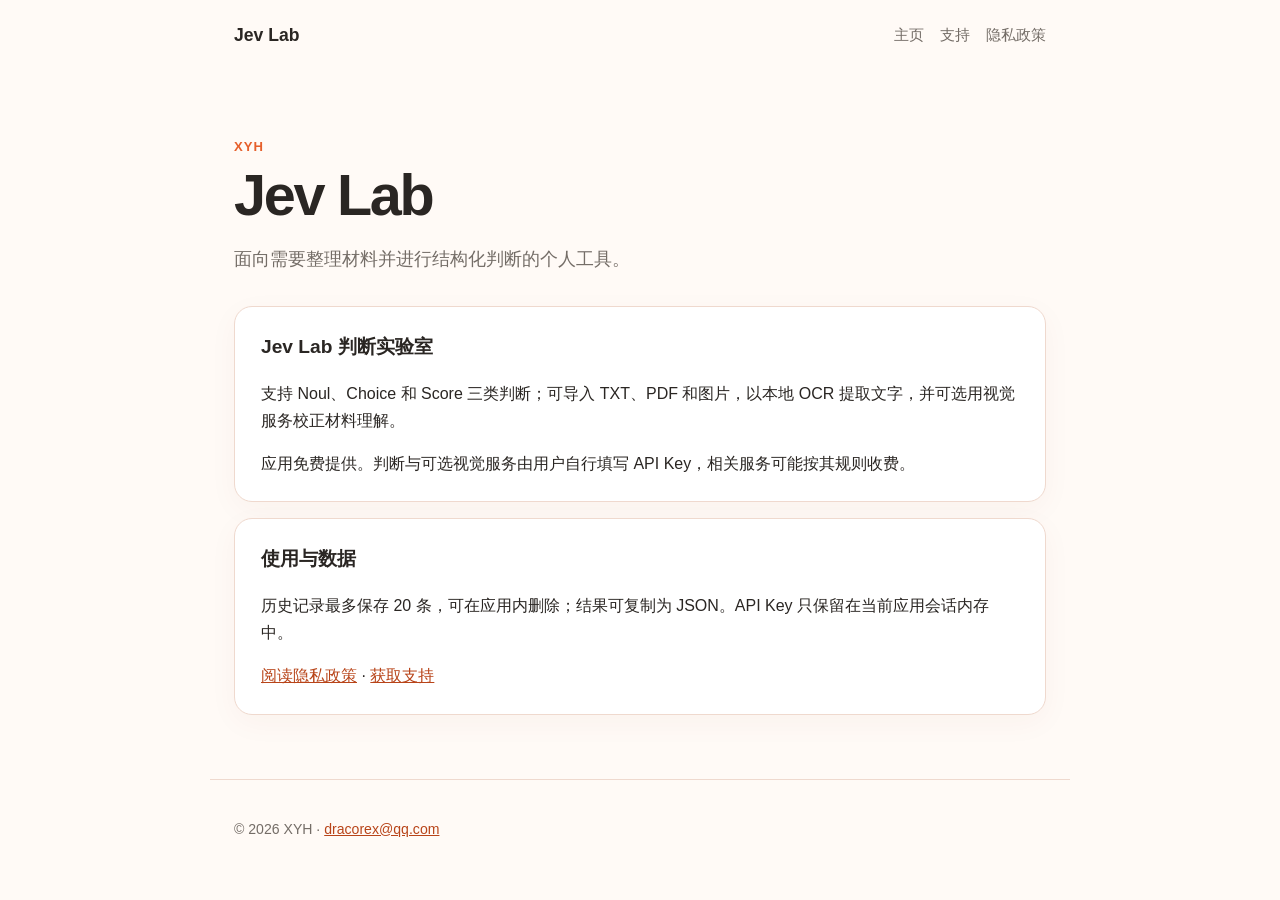
==== index.html @ 445e5604 "Publish Jev Lab privacy and support pages" ====
<!doctype html>
<html lang="zh-CN">
<head><meta charset="UTF-8"><meta name="viewport" content="width=device-width, initial-scale=1"><meta name="color-scheme" content="light"><title>Jev Lab · Jev Lab</title><link rel="stylesheet" href="styles.css"></head>
<body><header><a class="brand" href="index.html">Jev Lab</a><nav><a href="index.html">主页</a><a href="support.html">支持</a><a href="privacy.html">隐私政策</a></nav></header><main><p class="eyebrow">XYH</p><h1>Jev Lab</h1><p class="lead">面向需要整理材料并进行结构化判断的个人工具。</p><section class="card"><h2>Jev Lab 判断实验室</h2><p>支持 Noul、Choice 和 Score 三类判断；可导入 TXT、PDF 和图片，以本地 OCR 提取文字，并可选用视觉服务校正材料理解。</p><p>应用免费提供。判断与可选视觉服务由用户自行填写 API Key，相关服务可能按其规则收费。</p></section><section class="card"><h2>使用与数据</h2><p>历史记录最多保存 20 条，可在应用内删除；结果可复制为 JSON。API Key 只保留在当前应用会话内存中。</p><p><a href="privacy.html">阅读隐私政策</a> · <a href="support.html">获取支持</a></p></section></main><footer><p>© 2026 XYH · <a href="mailto:dracorex@qq.com">dracorex@qq.com</a></p></footer></body>
</html>
---- styles.css ----
:root{--ink:#2a2623;--muted:#746d67;--paper:#fffaf6;--card:#fff;--orange:#e65f2b;--line:#efd9ce}*{box-sizing:border-box}body{margin:0;background:var(--paper);color:var(--ink);font:16px/1.7 -apple-system,BlinkMacSystemFont,"Segoe UI","PingFang SC","Microsoft YaHei",sans-serif}header,main,footer{max-width:860px;margin:auto;padding-inline:24px}header{min-height:72px;display:flex;align-items:center;justify-content:space-between;gap:18px}.brand{font-weight:750;color:var(--ink);text-decoration:none;font-size:1.1rem}nav{display:flex;gap:16px;flex-wrap:wrap}a{color:#b84419}nav a{color:var(--muted);text-decoration:none;font-size:.92rem}nav a:hover,a:hover{text-decoration:underline}main{padding-block:64px 48px}.eyebrow{margin:0;color:var(--orange);font-size:.82rem;font-weight:700;letter-spacing:.08em;text-transform:uppercase}h1{font-size:clamp(2rem,6vw,3.6rem);line-height:1.15;letter-spacing:-.04em;margin:.2rem 0 1rem}h2{font-size:1.2rem;margin-top:0}.lead{font-size:1.12rem;color:var(--muted);max-width:650px;margin:0 0 32px}.card{background:var(--card);border:1px solid var(--line);border-radius:18px;padding:24px 26px;margin:16px 0;box-shadow:0 8px 30px #8a3d1a0a}.card p:last-child{margin-bottom:0}.updated{color:var(--muted);font-size:.9rem}footer{border-top:1px solid var(--line);color:var(--muted);font-size:.88rem;padding-block:24px 38px}@media(max-width:560px){header,main,footer{padding-inline:18px}header{padding-block:16px;align-items:flex-start;flex-direction:column;gap:6px}main{padding-block:42px 32px}.card{padding:20px;border-radius:14px}}
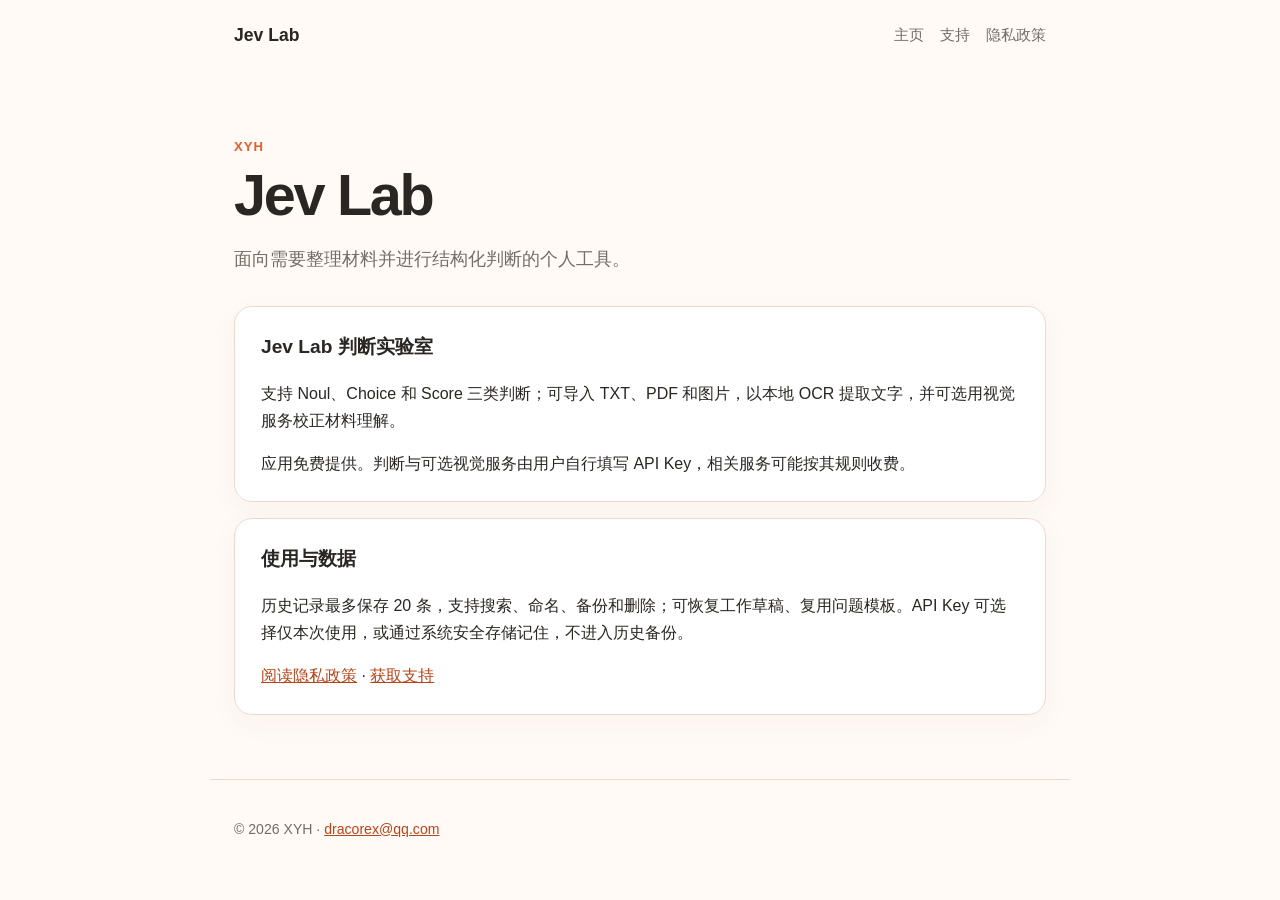
==== commit 64c662dc: "Update Jev Lab privacy and support for current iOS release" ====
--- a/index.html
+++ b/index.html
@@ -1,5 +1,5 @@
 <!doctype html>
 <html lang="zh-CN">
 <head><meta charset="UTF-8"><meta name="viewport" content="width=device-width, initial-scale=1"><meta name="color-scheme" content="light"><title>Jev Lab · Jev Lab</title><link rel="stylesheet" href="styles.css"></head>
-<body><header><a class="brand" href="index.html">Jev Lab</a><nav><a href="index.html">主页</a><a href="support.html">支持</a><a href="privacy.html">隐私政策</a></nav></header><main><p class="eyebrow">XYH</p><h1>Jev Lab</h1><p class="lead">面向需要整理材料并进行结构化判断的个人工具。</p><section class="card"><h2>Jev Lab 判断实验室</h2><p>支持 Noul、Choice 和 Score 三类判断；可导入 TXT、PDF 和图片，以本地 OCR 提取文字，并可选用视觉服务校正材料理解。</p><p>应用免费提供。判断与可选视觉服务由用户自行填写 API Key，相关服务可能按其规则收费。</p></section><section class="card"><h2>使用与数据</h2><p>历史记录最多保存 20 条，可在应用内删除；结果可复制为 JSON。API Key 只保留在当前应用会话内存中。</p><p><a href="privacy.html">阅读隐私政策</a> · <a href="support.html">获取支持</a></p></section></main><footer><p>© 2026 XYH · <a href="mailto:dracorex@qq.com">dracorex@qq.com</a></p></footer></body>
+<body><header><a class="brand" href="index.html">Jev Lab</a><nav><a href="index.html">主页</a><a href="support.html">支持</a><a href="privacy.html">隐私政策</a></nav></header><main><p class="eyebrow">XYH</p><h1>Jev Lab</h1><p class="lead">面向需要整理材料并进行结构化判断的个人工具。</p><section class="card"><h2>Jev Lab 判断实验室</h2><p>支持 Noul、Choice 和 Score 三类判断；可导入 TXT、PDF 和图片，以本地 OCR 提取文字，并可选用视觉服务校正材料理解。</p><p>应用免费提供。判断与可选视觉服务由用户自行填写 API Key，相关服务可能按其规则收费。</p></section><section class="card"><h2>使用与数据</h2><p>历史记录最多保存 20 条，支持搜索、命名、备份和删除；可恢复工作草稿、复用问题模板。API Key 可选择仅本次使用，或通过系统安全存储记住，不进入历史备份。</p><p><a href="privacy.html">阅读隐私政策</a> · <a href="support.html">获取支持</a></p></section></main><footer><p>© 2026 XYH · <a href="mailto:dracorex@qq.com">dracorex@qq.com</a></p></footer></body>
 </html>
